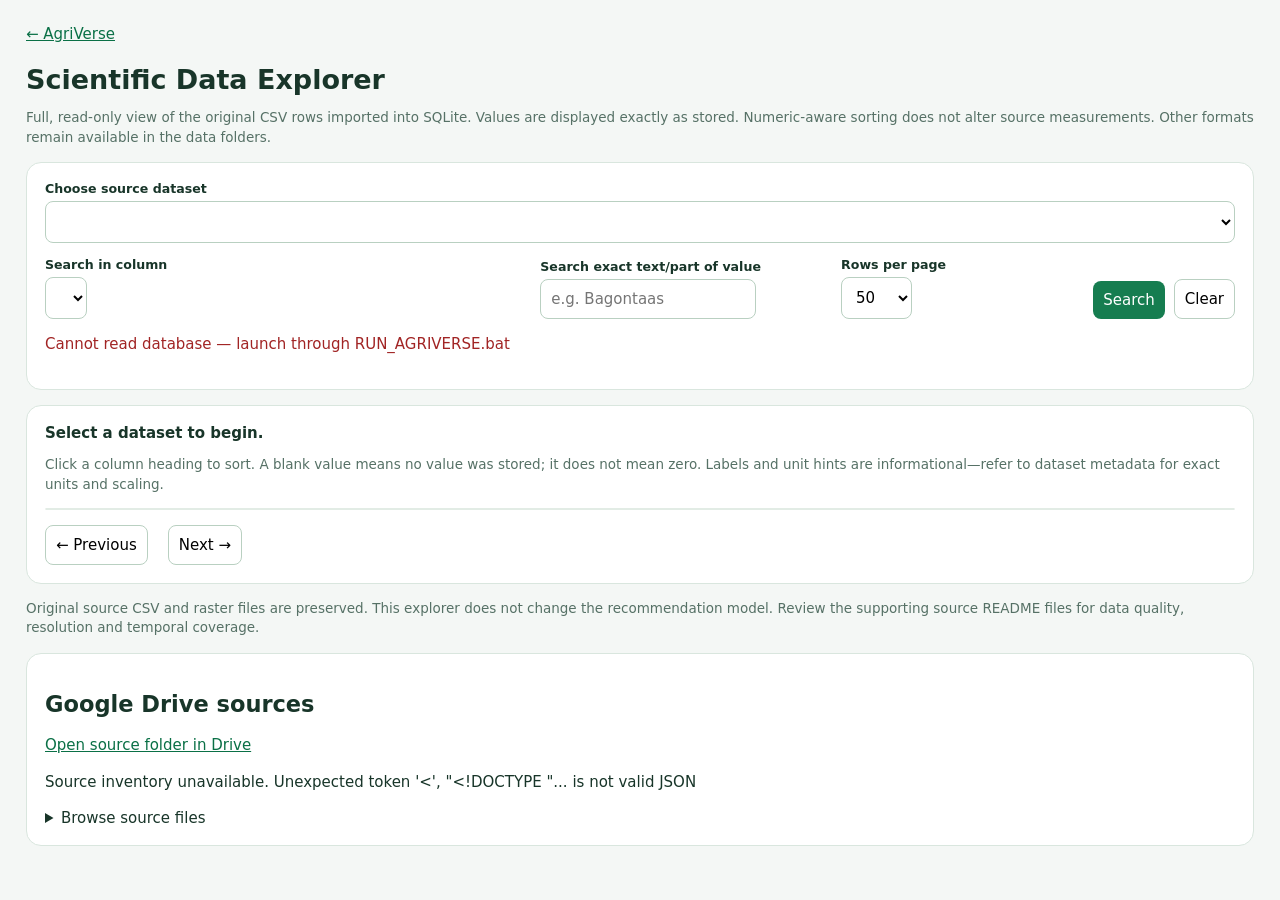
==== data-explorer.html @ 35d8b188 "Add files via upload" ====
<!doctype html><html lang="en"><head><meta charset="utf-8"><meta name="viewport" content="width=device-width,initial-scale=1"><title>AgriVerse | Scientific Data Explorer</title><style>
:root{font:15px system-ui,Segoe UI,Arial,sans-serif;color:#183529;background:#f4f7f5}*{box-sizing:border-box}main{max-width:1500px;margin:24px auto;padding:0 18px}h1{font-size:1.8rem;margin-bottom:6px}p{line-height:1.45}.muted{color:#567166;font-size:.9rem}.panel{background:#fff;border:1px solid #d9e6de;border-radius:15px;padding:18px;margin:15px 0}label{font-size:.84rem;font-weight:600;display:block;margin:0 0 5px}select,input,button{font:inherit;border:1px solid #b9d0c1;border-radius:8px;padding:10px;background:white;max-width:100%}button{cursor:pointer}button:disabled{opacity:.4}button.primary{background:#167d50;color:white;border:0}#file{width:100%}.bar{display:grid;grid-template-columns:2fr 1.2fr 1fr auto auto;gap:9px;align-items:end}.scroll{overflow:auto;max-height:67vh;border:1px solid #e2ece5;border-radius:10px}table{border-collapse:collapse;width:max-content;min-width:100%;font-size:.85rem}th,td{border-right:1px solid #e1eae4;border-bottom:1px solid #e1eae4;padding:9px 11px;min-width:110px;max-width:440px;overflow-wrap:anywhere;text-align:left;white-space:pre-wrap}th{position:sticky;top:0;background:#e9f3ed;z-index:1;vertical-align:top;white-space:normal}td.num{text-align:right;font-variant-numeric:tabular-nums}th button{background:none;border:0;padding:0;text-align:left;font-weight:bold;font-size:inherit}small{font-weight:normal;color:#597267;display:block;padding-top:4px}#paging{display:flex;align-items:center;gap:10px;flex-wrap:wrap;margin-top:15px}a{color:#0a7046}#error{color:#a12424}#count{font-weight:600}code{background:#edf3ef;padding:2px 5px;border-radius:4px}@media(max-width:850px){.bar{grid-template-columns:1fr 1fr}.bar>div:first-child{grid-column:1/-1}}
</style><link rel="stylesheet" href="assets/blue-green-theme.css"></head><body class="av-data-page"><main><p><a href="/index.html">← AgriVerse</a></p><h1>Scientific Data Explorer</h1><p class="muted">Full, read-only view of the original CSV rows imported into SQLite. Values are displayed exactly as stored. Numeric-aware sorting does not alter source measurements. Other formats remain available in the data folders.</p>
<section class="panel"><label for="file">Choose source dataset</label><select id="file"></select><p class="muted" id="meta"></p><div class="bar"><div><label for="filtercolumn">Search in column</label><select id="filtercolumn"></select></div><div><label for="search">Search exact text/part of value</label><input id="search" placeholder="e.g. Bagontaas"></div><div><label for="size">Rows per page</label><select id="size"><option>25</option><option selected>50</option><option>100</option></select></div><button class="primary" id="go">Search</button><button id="clear">Clear</button></div><p id="error" role="alert"></p></section>
<section class="panel"><div id="count" aria-live="polite">Select a dataset to begin.</div><p class="muted">Click a column heading to sort. A blank value means no value was stored; it does not mean zero. Labels and unit hints are informational—refer to dataset metadata for exact units and scaling.</p><div class="scroll"><table><thead id="head"></thead><tbody id="body"></tbody></table></div><div id="paging"><button id="prev">← Previous</button><span id="page"></span><button id="next">Next →</button></div></section>
<p class="muted">Original source CSV and raster files are preserved. This explorer does not change the recommendation model. Review the supporting source README files for data quality, resolution and temporal coverage.</p><section class="panel"><h2>Google Drive sources</h2><p><a id="drive-folder" href="https://drive.google.com/drive/folders/1rG1va0xv832wQ3ZUWzrZKmGWTsLJ6j9r">Open source folder in Drive</a></p><p id="drive-status" aria-live="polite">Checking sources…</p><details><summary>Browse source files</summary><ul id="drive-sources"></ul></details></section></main><script>
const $=x=>document.getElementById(x); let state={page:1,sort:'',desc:false,last:null};let datasets=[];
const fmt=x=>x==null?'—':String(x);function showError(s){$('error').textContent=s||''}
function option(label,value){let o=document.createElement('option');o.textContent=label;o.value=value;return o}
async function load(){try{const r=await fetch('/api/data-explorer/datasets');if(!r.ok)throw Error('Cannot read database');datasets=(await r.json()).datasets||[];$('file').replaceChildren(...datasets.map(d=>option((d.queryable?'📊 ':'📁 ')+d.file+(d.rows!=null?' — '+Number(d.rows).toLocaleString()+' rows':''),d.table||'file:'+d.file)));const first=datasets.find(d=>d.queryable);if(first){$('file').value=first.table;await display()}}catch(e){showError(e.message+' — launch through RUN_AGRIVERSE.bat')}}
function getCurrent(){return datasets.find(d=>d.table===$('file').value||'file:'+d.file===$('file').value)}
async function display(){showError('');const d=getCurrent();if(!d)return;$('meta').textContent='Source: '+d.file+' • '+(d.bytes!=null?(d.bytes/1024).toFixed(1)+' KB • ':'')+(d.queryable?'Imported SQLite table (raw values preserved)':'Original file indexed only; open it with its appropriate software');if(!d.queryable){$('head').replaceChildren();$('body').replaceChildren();$('count').textContent='This format has no row table. Original file is preserved in the project.';$('page').textContent='';return}try{const q=new URLSearchParams({table:d.table,page:state.page,size:$('size').value,column:$('filtercolumn').value,query:$('search').value,sort:state.sort,descending:String(state.desc)});const r=await fetch('/api/data-explorer/rows?'+q);const x=await r.json();if(!r.ok)throw Error(x.error||'Request failed');state.last=x;const prev=$('filtercolumn').value;$('filtercolumn').replaceChildren(option('All / select column',''),...x.columns.map(c=>option(c.name,c.name)));if(x.columns.some(c=>c.name===prev))$('filtercolumn').value=prev;const hr=document.createElement('tr');for(const c of x.columns){const th=document.createElement('th');const b=document.createElement('button');b.textContent=c.name;b.title='Sort by '+c.name;b.addEventListener('click',()=>{if(state.sort===c.name)state.desc=!state.desc;else{state.sort=c.name;state.desc=false}state.page=1;display()});th.append(b);const detail=document.createElement('small');detail.textContent=c.type+(c.unit?' · '+c.unit:'');th.append(detail);hr.append(th)}$('head').replaceChildren(hr);const fragment=document.createDocumentFragment();for(const row of x.rows){const tr=document.createElement('tr');row.forEach((v,i)=>{const td=document.createElement('td');td.textContent=fmt(v);if(x.columns[i].type==='number')td.className='num';tr.append(td)});fragment.append(tr)}$('body').replaceChildren(fragment);$('count').textContent=`${x.total.toLocaleString()} matching rows • ${x.columns.length} original columns • ${x.file}`;$('page').textContent=`Page ${x.page} of ${x.pages||1}`;$('prev').disabled=x.page<=1;$('next').disabled=x.page>=x.pages;}catch(e){showError(e.message)}}
$('file').addEventListener('change',()=>{state={page:1,sort:'',desc:false,last:null};$('search').value='';$('filtercolumn').replaceChildren(option('Choose a column',''));display()});$('go').addEventListener('click',()=>{state.page=1;display()});$('clear').addEventListener('click',()=>{$('search').value='';state.page=1;display()});$('prev').onclick=()=>{state.page--;display()};$('next').onclick=()=>{state.page++;display()};$('search').addEventListener('keydown',e=>{if(e.key==='Enter'){$('go').click()}});load();
fetch('/api/drive-sources').then(async response => {
  const inventory = await response.json();
  if (!response.ok) throw Error(inventory.error || 'Source inventory unavailable');
  const root = $('drive-sources');
  for (const file of inventory.files) {
    const item = document.createElement('li');
    const link = document.createElement('a');
    link.href = file.url;
    link.textContent = [file.folder, file.name].filter(Boolean).join(' / ');
    item.append(link, ' · ' + (file.table ? 'SQLite rows available' : file.local_path ? 'Local source file available' : 'Drive only'));
    if (file.local_path) {
      const original = document.createElement('a');
      original.href = '/data/' + file.local_path.split('/').map(encodeURIComponent).join('/');
      original.download = file.name;
      original.textContent = 'Download local source';
      item.append(' · ', original);
    }
    if (file.table) {
      const open = document.createElement('button');
      open.type = 'button';
      open.textContent = 'View rows';
      open.onclick = () => {
        $('file').value = file.table;
        $('file').dispatchEvent(new Event('change'));
        $('file').focus();
      };
      item.append(' ', open);
    }
    root.append(item);
  }
  const local = inventory.files.filter(file => file.local_path).length;
  $('drive-status').textContent = `${inventory.files.length} Drive files · ${local} local matches by name and size`;
}).catch(error => { $('drive-status').textContent = 'Source inventory unavailable. ' + error.message; });
</script></body></html>
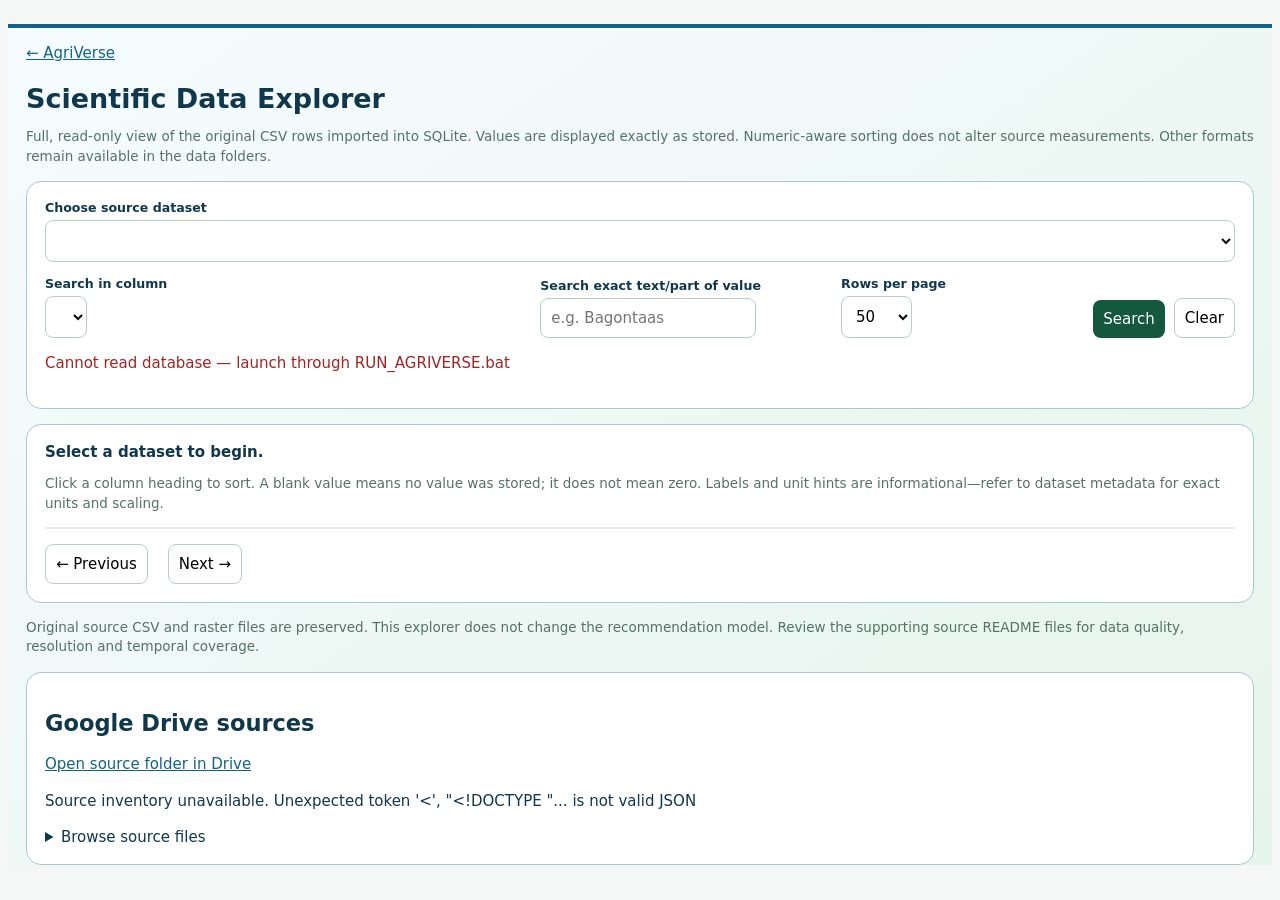
==== commit 0d7082c7: "Prepare AgriVerse for Render hosting Bind to 0.0.0.0 and use PORT when hosted, add render.yaml that " ====
--- a/data-explorer.html
+++ b/data-explorer.html
@@ -1,47 +1,47 @@
-<!doctype html><html lang="en"><head><meta charset="utf-8"><meta name="viewport" content="width=device-width,initial-scale=1"><title>AgriVerse | Scientific Data Explorer</title><style>
-:root{font:15px system-ui,Segoe UI,Arial,sans-serif;color:#183529;background:#f4f7f5}*{box-sizing:border-box}main{max-width:1500px;margin:24px auto;padding:0 18px}h1{font-size:1.8rem;margin-bottom:6px}p{line-height:1.45}.muted{color:#567166;font-size:.9rem}.panel{background:#fff;border:1px solid #d9e6de;border-radius:15px;padding:18px;margin:15px 0}label{font-size:.84rem;font-weight:600;display:block;margin:0 0 5px}select,input,button{font:inherit;border:1px solid #b9d0c1;border-radius:8px;padding:10px;background:white;max-width:100%}button{cursor:pointer}button:disabled{opacity:.4}button.primary{background:#167d50;color:white;border:0}#file{width:100%}.bar{display:grid;grid-template-columns:2fr 1.2fr 1fr auto auto;gap:9px;align-items:end}.scroll{overflow:auto;max-height:67vh;border:1px solid #e2ece5;border-radius:10px}table{border-collapse:collapse;width:max-content;min-width:100%;font-size:.85rem}th,td{border-right:1px solid #e1eae4;border-bottom:1px solid #e1eae4;padding:9px 11px;min-width:110px;max-width:440px;overflow-wrap:anywhere;text-align:left;white-space:pre-wrap}th{position:sticky;top:0;background:#e9f3ed;z-index:1;vertical-align:top;white-space:normal}td.num{text-align:right;font-variant-numeric:tabular-nums}th button{background:none;border:0;padding:0;text-align:left;font-weight:bold;font-size:inherit}small{font-weight:normal;color:#597267;display:block;padding-top:4px}#paging{display:flex;align-items:center;gap:10px;flex-wrap:wrap;margin-top:15px}a{color:#0a7046}#error{color:#a12424}#count{font-weight:600}code{background:#edf3ef;padding:2px 5px;border-radius:4px}@media(max-width:850px){.bar{grid-template-columns:1fr 1fr}.bar>div:first-child{grid-column:1/-1}}
-</style><link rel="stylesheet" href="assets/blue-green-theme.css"></head><body class="av-data-page"><main><p><a href="/index.html">← AgriVerse</a></p><h1>Scientific Data Explorer</h1><p class="muted">Full, read-only view of the original CSV rows imported into SQLite. Values are displayed exactly as stored. Numeric-aware sorting does not alter source measurements. Other formats remain available in the data folders.</p>
-<section class="panel"><label for="file">Choose source dataset</label><select id="file"></select><p class="muted" id="meta"></p><div class="bar"><div><label for="filtercolumn">Search in column</label><select id="filtercolumn"></select></div><div><label for="search">Search exact text/part of value</label><input id="search" placeholder="e.g. Bagontaas"></div><div><label for="size">Rows per page</label><select id="size"><option>25</option><option selected>50</option><option>100</option></select></div><button class="primary" id="go">Search</button><button id="clear">Clear</button></div><p id="error" role="alert"></p></section>
-<section class="panel"><div id="count" aria-live="polite">Select a dataset to begin.</div><p class="muted">Click a column heading to sort. A blank value means no value was stored; it does not mean zero. Labels and unit hints are informational—refer to dataset metadata for exact units and scaling.</p><div class="scroll"><table><thead id="head"></thead><tbody id="body"></tbody></table></div><div id="paging"><button id="prev">← Previous</button><span id="page"></span><button id="next">Next →</button></div></section>
-<p class="muted">Original source CSV and raster files are preserved. This explorer does not change the recommendation model. Review the supporting source README files for data quality, resolution and temporal coverage.</p><section class="panel"><h2>Google Drive sources</h2><p><a id="drive-folder" href="https://drive.google.com/drive/folders/1rG1va0xv832wQ3ZUWzrZKmGWTsLJ6j9r">Open source folder in Drive</a></p><p id="drive-status" aria-live="polite">Checking sources…</p><details><summary>Browse source files</summary><ul id="drive-sources"></ul></details></section></main><script>
-const $=x=>document.getElementById(x); let state={page:1,sort:'',desc:false,last:null};let datasets=[];
-const fmt=x=>x==null?'—':String(x);function showError(s){$('error').textContent=s||''}
-function option(label,value){let o=document.createElement('option');o.textContent=label;o.value=value;return o}
-async function load(){try{const r=await fetch('/api/data-explorer/datasets');if(!r.ok)throw Error('Cannot read database');datasets=(await r.json()).datasets||[];$('file').replaceChildren(...datasets.map(d=>option((d.queryable?'📊 ':'📁 ')+d.file+(d.rows!=null?' — '+Number(d.rows).toLocaleString()+' rows':''),d.table||'file:'+d.file)));const first=datasets.find(d=>d.queryable);if(first){$('file').value=first.table;await display()}}catch(e){showError(e.message+' — launch through RUN_AGRIVERSE.bat')}}
-function getCurrent(){return datasets.find(d=>d.table===$('file').value||'file:'+d.file===$('file').value)}
-async function display(){showError('');const d=getCurrent();if(!d)return;$('meta').textContent='Source: '+d.file+' • '+(d.bytes!=null?(d.bytes/1024).toFixed(1)+' KB • ':'')+(d.queryable?'Imported SQLite table (raw values preserved)':'Original file indexed only; open it with its appropriate software');if(!d.queryable){$('head').replaceChildren();$('body').replaceChildren();$('count').textContent='This format has no row table. Original file is preserved in the project.';$('page').textContent='';return}try{const q=new URLSearchParams({table:d.table,page:state.page,size:$('size').value,column:$('filtercolumn').value,query:$('search').value,sort:state.sort,descending:String(state.desc)});const r=await fetch('/api/data-explorer/rows?'+q);const x=await r.json();if(!r.ok)throw Error(x.error||'Request failed');state.last=x;const prev=$('filtercolumn').value;$('filtercolumn').replaceChildren(option('All / select column',''),...x.columns.map(c=>option(c.name,c.name)));if(x.columns.some(c=>c.name===prev))$('filtercolumn').value=prev;const hr=document.createElement('tr');for(const c of x.columns){const th=document.createElement('th');const b=document.createElement('button');b.textContent=c.name;b.title='Sort by '+c.name;b.addEventListener('click',()=>{if(state.sort===c.name)state.desc=!state.desc;else{state.sort=c.name;state.desc=false}state.page=1;display()});th.append(b);const detail=document.createElement('small');detail.textContent=c.type+(c.unit?' · '+c.unit:'');th.append(detail);hr.append(th)}$('head').replaceChildren(hr);const fragment=document.createDocumentFragment();for(const row of x.rows){const tr=document.createElement('tr');row.forEach((v,i)=>{const td=document.createElement('td');td.textContent=fmt(v);if(x.columns[i].type==='number')td.className='num';tr.append(td)});fragment.append(tr)}$('body').replaceChildren(fragment);$('count').textContent=`${x.total.toLocaleString()} matching rows • ${x.columns.length} original columns • ${x.file}`;$('page').textContent=`Page ${x.page} of ${x.pages||1}`;$('prev').disabled=x.page<=1;$('next').disabled=x.page>=x.pages;}catch(e){showError(e.message)}}
-$('file').addEventListener('change',()=>{state={page:1,sort:'',desc:false,last:null};$('search').value='';$('filtercolumn').replaceChildren(option('Choose a column',''));display()});$('go').addEventListener('click',()=>{state.page=1;display()});$('clear').addEventListener('click',()=>{$('search').value='';state.page=1;display()});$('prev').onclick=()=>{state.page--;display()};$('next').onclick=()=>{state.page++;display()};$('search').addEventListener('keydown',e=>{if(e.key==='Enter'){$('go').click()}});load();
-fetch('/api/drive-sources').then(async response => {
-  const inventory = await response.json();
-  if (!response.ok) throw Error(inventory.error || 'Source inventory unavailable');
-  const root = $('drive-sources');
-  for (const file of inventory.files) {
-    const item = document.createElement('li');
-    const link = document.createElement('a');
-    link.href = file.url;
-    link.textContent = [file.folder, file.name].filter(Boolean).join(' / ');
-    item.append(link, ' · ' + (file.table ? 'SQLite rows available' : file.local_path ? 'Local source file available' : 'Drive only'));
-    if (file.local_path) {
-      const original = document.createElement('a');
-      original.href = '/data/' + file.local_path.split('/').map(encodeURIComponent).join('/');
-      original.download = file.name;
-      original.textContent = 'Download local source';
-      item.append(' · ', original);
-    }
-    if (file.table) {
-      const open = document.createElement('button');
-      open.type = 'button';
-      open.textContent = 'View rows';
-      open.onclick = () => {
-        $('file').value = file.table;
-        $('file').dispatchEvent(new Event('change'));
-        $('file').focus();
-      };
-      item.append(' ', open);
-    }
-    root.append(item);
-  }
-  const local = inventory.files.filter(file => file.local_path).length;
-  $('drive-status').textContent = `${inventory.files.length} Drive files · ${local} local matches by name and size`;
-}).catch(error => { $('drive-status').textContent = 'Source inventory unavailable. ' + error.message; });
-</script></body></html>
+<!doctype html><html lang="en"><head><meta charset="utf-8"><meta name="viewport" content="width=device-width,initial-scale=1"><title>AgriVerse | Scientific Data Explorer</title><style>
+:root{font:15px system-ui,Segoe UI,Arial,sans-serif;color:#183529;background:#f4f7f5}*{box-sizing:border-box}main{max-width:1500px;margin:24px auto;padding:0 18px}h1{font-size:1.8rem;margin-bottom:6px}p{line-height:1.45}.muted{color:#567166;font-size:.9rem}.panel{background:#fff;border:1px solid #d9e6de;border-radius:15px;padding:18px;margin:15px 0}label{font-size:.84rem;font-weight:600;display:block;margin:0 0 5px}select,input,button{font:inherit;border:1px solid #b9d0c1;border-radius:8px;padding:10px;background:white;max-width:100%}button{cursor:pointer}button:disabled{opacity:.4}button.primary{background:#167d50;color:white;border:0}#file{width:100%}.bar{display:grid;grid-template-columns:2fr 1.2fr 1fr auto auto;gap:9px;align-items:end}.scroll{overflow:auto;max-height:67vh;border:1px solid #e2ece5;border-radius:10px}table{border-collapse:collapse;width:max-content;min-width:100%;font-size:.85rem}th,td{border-right:1px solid #e1eae4;border-bottom:1px solid #e1eae4;padding:9px 11px;min-width:110px;max-width:440px;overflow-wrap:anywhere;text-align:left;white-space:pre-wrap}th{position:sticky;top:0;background:#e9f3ed;z-index:1;vertical-align:top;white-space:normal}td.num{text-align:right;font-variant-numeric:tabular-nums}th button{background:none;border:0;padding:0;text-align:left;font-weight:bold;font-size:inherit}small{font-weight:normal;color:#597267;display:block;padding-top:4px}#paging{display:flex;align-items:center;gap:10px;flex-wrap:wrap;margin-top:15px}a{color:#0a7046}#error{color:#a12424}#count{font-weight:600}code{background:#edf3ef;padding:2px 5px;border-radius:4px}@media(max-width:850px){.bar{grid-template-columns:1fr 1fr}.bar>div:first-child{grid-column:1/-1}}
+</style><link rel="stylesheet" href="assets/blue-green-theme.css"></head><body class="av-data-page"><main><p><a href="/index.html">← AgriVerse</a></p><h1>Scientific Data Explorer</h1><p class="muted">Full, read-only view of the original CSV rows imported into SQLite. Values are displayed exactly as stored. Numeric-aware sorting does not alter source measurements. Other formats remain available in the data folders.</p>
+<section class="panel"><label for="file">Choose source dataset</label><select id="file"></select><p class="muted" id="meta"></p><div class="bar"><div><label for="filtercolumn">Search in column</label><select id="filtercolumn"></select></div><div><label for="search">Search exact text/part of value</label><input id="search" placeholder="e.g. Bagontaas"></div><div><label for="size">Rows per page</label><select id="size"><option>25</option><option selected>50</option><option>100</option></select></div><button class="primary" id="go">Search</button><button id="clear">Clear</button></div><p id="error" role="alert"></p></section>
+<section class="panel"><div id="count" aria-live="polite">Select a dataset to begin.</div><p class="muted">Click a column heading to sort. A blank value means no value was stored; it does not mean zero. Labels and unit hints are informational—refer to dataset metadata for exact units and scaling.</p><div class="scroll"><table><thead id="head"></thead><tbody id="body"></tbody></table></div><div id="paging"><button id="prev">← Previous</button><span id="page"></span><button id="next">Next →</button></div></section>
+<p class="muted">Original source CSV and raster files are preserved. This explorer does not change the recommendation model. Review the supporting source README files for data quality, resolution and temporal coverage.</p><section class="panel"><h2>Google Drive sources</h2><p><a id="drive-folder" href="https://drive.google.com/drive/folders/1rG1va0xv832wQ3ZUWzrZKmGWTsLJ6j9r">Open source folder in Drive</a></p><p id="drive-status" aria-live="polite">Checking sources…</p><details><summary>Browse source files</summary><ul id="drive-sources"></ul></details></section></main><script>
+const $=x=>document.getElementById(x); let state={page:1,sort:'',desc:false,last:null};let datasets=[];
+const fmt=x=>x==null?'—':String(x);function showError(s){$('error').textContent=s||''}
+function option(label,value){let o=document.createElement('option');o.textContent=label;o.value=value;return o}
+async function load(){try{const r=await fetch('/api/data-explorer/datasets');if(!r.ok)throw Error('Cannot read database');datasets=(await r.json()).datasets||[];$('file').replaceChildren(...datasets.map(d=>option((d.queryable?'📊 ':'📁 ')+d.file+(d.rows!=null?' — '+Number(d.rows).toLocaleString()+' rows':''),d.table||'file:'+d.file)));const first=datasets.find(d=>d.queryable);if(first){$('file').value=first.table;await display()}}catch(e){showError(e.message+' — launch through RUN_AGRIVERSE.bat')}}
+function getCurrent(){return datasets.find(d=>d.table===$('file').value||'file:'+d.file===$('file').value)}
+async function display(){showError('');const d=getCurrent();if(!d)return;$('meta').textContent='Source: '+d.file+' • '+(d.bytes!=null?(d.bytes/1024).toFixed(1)+' KB • ':'')+(d.queryable?'Imported SQLite table (raw values preserved)':'Original file indexed only; open it with its appropriate software');if(!d.queryable){$('head').replaceChildren();$('body').replaceChildren();$('count').textContent='This format has no row table. Original file is preserved in the project.';$('page').textContent='';return}try{const q=new URLSearchParams({table:d.table,page:state.page,size:$('size').value,column:$('filtercolumn').value,query:$('search').value,sort:state.sort,descending:String(state.desc)});const r=await fetch('/api/data-explorer/rows?'+q);const x=await r.json();if(!r.ok)throw Error(x.error||'Request failed');state.last=x;const prev=$('filtercolumn').value;$('filtercolumn').replaceChildren(option('All / select column',''),...x.columns.map(c=>option(c.name,c.name)));if(x.columns.some(c=>c.name===prev))$('filtercolumn').value=prev;const hr=document.createElement('tr');for(const c of x.columns){const th=document.createElement('th');const b=document.createElement('button');b.textContent=c.name;b.title='Sort by '+c.name;b.addEventListener('click',()=>{if(state.sort===c.name)state.desc=!state.desc;else{state.sort=c.name;state.desc=false}state.page=1;display()});th.append(b);const detail=document.createElement('small');detail.textContent=c.type+(c.unit?' · '+c.unit:'');th.append(detail);hr.append(th)}$('head').replaceChildren(hr);const fragment=document.createDocumentFragment();for(const row of x.rows){const tr=document.createElement('tr');row.forEach((v,i)=>{const td=document.createElement('td');td.textContent=fmt(v);if(x.columns[i].type==='number')td.className='num';tr.append(td)});fragment.append(tr)}$('body').replaceChildren(fragment);$('count').textContent=`${x.total.toLocaleString()} matching rows • ${x.columns.length} original columns • ${x.file}`;$('page').textContent=`Page ${x.page} of ${x.pages||1}`;$('prev').disabled=x.page<=1;$('next').disabled=x.page>=x.pages;}catch(e){showError(e.message)}}
+$('file').addEventListener('change',()=>{state={page:1,sort:'',desc:false,last:null};$('search').value='';$('filtercolumn').replaceChildren(option('Choose a column',''));display()});$('go').addEventListener('click',()=>{state.page=1;display()});$('clear').addEventListener('click',()=>{$('search').value='';state.page=1;display()});$('prev').onclick=()=>{state.page--;display()};$('next').onclick=()=>{state.page++;display()};$('search').addEventListener('keydown',e=>{if(e.key==='Enter'){$('go').click()}});load();
+fetch('/api/drive-sources').then(async response => {
+  const inventory = await response.json();
+  if (!response.ok) throw Error(inventory.error || 'Source inventory unavailable');
+  const root = $('drive-sources');
+  for (const file of inventory.files) {
+    const item = document.createElement('li');
+    const link = document.createElement('a');
+    link.href = file.url;
+    link.textContent = [file.folder, file.name].filter(Boolean).join(' / ');
+    item.append(link, ' · ' + (file.table ? 'SQLite rows available' : file.local_path ? 'Local source file available' : 'Drive only'));
+    if (file.local_path) {
+      const original = document.createElement('a');
+      original.href = '/data/' + file.local_path.split('/').map(encodeURIComponent).join('/');
+      original.download = file.name;
+      original.textContent = 'Download local source';
+      item.append(' · ', original);
+    }
+    if (file.table) {
+      const open = document.createElement('button');
+      open.type = 'button';
+      open.textContent = 'View rows';
+      open.onclick = () => {
+        $('file').value = file.table;
+        $('file').dispatchEvent(new Event('change'));
+        $('file').focus();
+      };
+      item.append(' ', open);
+    }
+    root.append(item);
+  }
+  const local = inventory.files.filter(file => file.local_path).length;
+  $('drive-status').textContent = `${inventory.files.length} Drive files · ${local} local matches by name and size`;
+}).catch(error => { $('drive-status').textContent = 'Source inventory unavailable. ' + error.message; });
+</script></body></html>
--- a/assets/blue-green-theme.css
+++ b/assets/blue-green-theme.css
@@ -0,0 +1,133 @@
+:root {
+  --av-blue: #126487;
+  --av-blue-deep: #10384c;
+  --av-sky: #dceffb;
+  --av-green: #14583d;
+  --av-mint: #e5f4eb;
+  --av-paper: #f6fcff;
+  --av-line: #a7c9cf;
+}
+
+/* Scope the shared application palette away from the welcome screen. */
+body:has(.screen.active):not(:has(#screen-role.active)) #app::before {
+  background: radial-gradient(ellipse at 85% 20%, #b9dff6 0, transparent 55%),
+              linear-gradient(145deg, var(--av-paper), var(--av-mint));
+}
+body:has(.screen.active):not(:has(#screen-role.active)) .topbar,
+body.av-fi-focus:not(:has(#screen-role.active)) .topbar {
+  color: var(--av-blue-deep);
+  background: #edf8ff;
+  border-bottom: 3px solid var(--av-blue);
+}
+body:has(.screen.active):not(:has(#screen-role.active)) .topbar :is(.crumb span,.crumb b,.stat,.stat small,.journey-back,.icon-btn) {
+  color: var(--av-blue-deep);
+}
+body:has(.screen.active):not(:has(#screen-role.active)) .topbar :is(.stat,.journey-back,.icon-btn) {
+  background: var(--av-paper);
+  border-color: var(--av-line);
+}
+body:has(.screen.active):not(:has(#screen-role.active)) .progress-bar {
+  background: linear-gradient(90deg, var(--av-blue), #25835c);
+}
+body:has(.screen.active):not(:has(#screen-role.active)) .screen.active :is(.glass,.avc-spec-card,.strategy-option) {
+  background: var(--av-paper);
+  border-color: var(--av-line);
+}
+body:has(.screen.active):not(:has(#screen-role.active)) .screen.active :is(.primary,#avc-recommend-next,#confirm-field,.fi-next) {
+  background: var(--av-green);
+  color: white;
+}
+body:has(.screen.active):not(:has(#screen-role.active)) .screen.active :is(.strategy-option.chosen,.avc-plan-option[aria-pressed=true]) {
+  background: var(--av-sky);
+  border-color: var(--av-blue);
+  color: var(--av-blue-deep);
+}
+#screen-islands .archipelago,
+#screen-location .avc-map-preview {
+  background: radial-gradient(ellipse at 55% 40%, #c2e7fb, transparent 68%),
+              linear-gradient(150deg, #e9f8ff, #a7d6c4);
+}
+#screen-location .avc-area-hero {
+  background: linear-gradient(120deg, var(--av-blue-deep), var(--av-green));
+}
+#screen-simulation .av-setup-shell { background: var(--av-paper); }
+#screen-simulation .av-setup-story {
+  background: radial-gradient(circle, #387f9d, var(--av-blue-deep) 65%, var(--av-green));
+}
+#screen-simulation .av-preset[aria-pressed=true] {
+  background: var(--av-sky);
+  border-color: var(--av-blue);
+  box-shadow: inset 0 0 0 1px var(--av-blue);
+}
+#screen-farm-intelligence :is(.fi-focus-tabs,.fi-map-bottom) { background: var(--av-blue-deep); }
+#screen-farm-intelligence .fi-focus-view { background: var(--av-paper); border-color: var(--av-line); }
+#screen-farm-intelligence .avdr { background: var(--av-paper); border-top-color: var(--av-blue); }
+#screen-farm-intelligence .avdr-crop:first-child { background: var(--av-sky); border-color: var(--av-blue); }
+#screen-farm-intelligence .avdr-notice { background: var(--av-mint); }
+body.av-data-page {
+  background: linear-gradient(145deg, var(--av-paper), var(--av-mint)) fixed;
+  color: var(--av-blue-deep);
+}
+.av-data-page main { border-top: 4px solid var(--av-blue); }
+.av-data-page a { color: var(--av-blue); }
+.av-data-page :is(section,.panel) { border-color: var(--av-line); }
+.av-data-page :is(th,select:focus,input:focus) { background: var(--av-sky); }
+.av-data-page :is(button.primary,#save) { background: var(--av-green); color: white; }
+
+#screen-location #avc-place-form {
+  justify-content: flex-start;
+  gap: 18px;
+  padding: clamp(20px, 2.3vw, 36px);
+  border-radius: 24px;
+  box-shadow: 0 12px 32px #10384c12;
+}
+#screen-location #avc-place-form h3 {color: var(--av-blue-deep); letter-spacing: -.025em;}
+#screen-location #avc-place-form .avc-fields {
+  grid-template-columns: repeat(2, minmax(0, 1fr));
+  gap: 16px;
+}
+#screen-location #avc-place-form .avc-fields > label {grid-column: auto; font-size: 13px; line-height: 1.35; gap: 7px;}
+#screen-location #avc-place-form :is(label[for="province"],label[for="street"]) {grid-column: 1 / -1;}
+#screen-location #avc-place-form .avc-fields small {font-size: inherit; color: #46675e;}
+#screen-location #avc-place-form .avc-fields :is(input,select) {min-height: 46px; font-size: 15px; background: #fff; border-color: var(--av-line);}
+#screen-location .avc-planting-date {min-width: 0; margin: 0; padding: 12px 0 0; border: 0; border-top: 1px solid var(--av-line);}
+#screen-location .avc-planting-date legend {padding: 0 9px 0 0; font-weight: 700; color: var(--av-blue-deep);}
+#screen-location .avc-planting-date .av-month-hint:not([hidden]) {margin: 8px 0 0; color: #974021; font-weight: 600;}
+#screen-location #avc-place-form #to-map {margin-top: 0;}
+@media (max-width: 420px) {
+  #screen-location #avc-place-form .avc-fields {gap: 12px;}
+}
+@media (max-width: 380px) {
+  #screen-location #avc-place-form .avc-fields {grid-template-columns: minmax(0, 1fr);}
+}
+.avdr-evidence{display:block;margin-top:12px;color:#31564b;line-height:1.45}
+.avdr-weather{margin-top:18px;padding-top:14px;border-top:1px solid #a7c9cf;color:#10384c}
+.avdr-weather h3{margin:0 0 10px;font-size:1.1rem}
+.avdr-weather-days{display:grid;grid-template-columns:repeat(auto-fit,minmax(125px,1fr));gap:8px;list-style:none;margin:0 0 10px;padding:0}
+.avdr-weather-days li{display:grid;gap:3px;padding:10px;border-radius:8px;background:#eaf6fc}
+#screen-farm-intelligence .avdr-list {display:grid;grid-template-columns:repeat(auto-fit,minmax(min(100%,245px),1fr));gap:12px}
+#screen-farm-intelligence .avdr-crop {align-items:start;min-width:0}
+#screen-farm-intelligence .avdr-weather-days {grid-template-columns:1fr}
+#screen-farm-intelligence .avdr-weather-days li {grid-template-columns:1fr 1fr}
+#screen-farm-intelligence .avdr-weather-days li span:last-child {grid-column:1/-1}
+#screen-location .avc-spec-card:has(#av-gis-scope) {grid-column:1/-1}
+#screen-location .avc-spec-card small {line-height:1.5}
+@keyframes av-panel-in {from{opacity:.55;transform:translateY(4px)}to{opacity:1;transform:translateY(0)}}
+@media(prefers-reduced-motion:no-preference){
+  #screen-farm-intelligence .fi-focus-view:not([hidden]),
+  #screen-farm-intelligence .avdr-list {animation:av-panel-in .2s ease-out}
+}
+.av-crop-picks:empty {display:none}
+.av-crop-picks {display:flex;flex-wrap:wrap;gap:6px;margin:4px 0 10px}
+.av-crop-picks button {border:1px solid #a7c9cf;background:#eaf6fc;color:#153e46;padding:7px 10px;border-radius:8px;cursor:pointer;font:inherit}
+#screen-farm-intelligence .avdr-crop {padding:14px 16px;gap:16px}
+#screen-farm-intelligence .avdr-crop > div {display:grid;gap:3px;min-width:0}
+#screen-farm-intelligence .avdr-crop > strong {text-align:right;white-space:nowrap}
+#screen-farm-intelligence .avdr-pick {justify-self:start}
+#screen-farm-intelligence .avdr-list {gap:10px}
+#screen-farm-intelligence .avdr-notice {margin:12px 0}
+#screen-location .avc-spec-card:has(#av-gis-nutrients) {min-width:0;overflow-wrap:anywhere}
+@media(max-width:480px){
+  #screen-farm-intelligence .avdr-crop {padding:12px;gap:8px}
+  #screen-location .avc-spec-grid {grid-template-columns:minmax(0,1fr)}
+}
